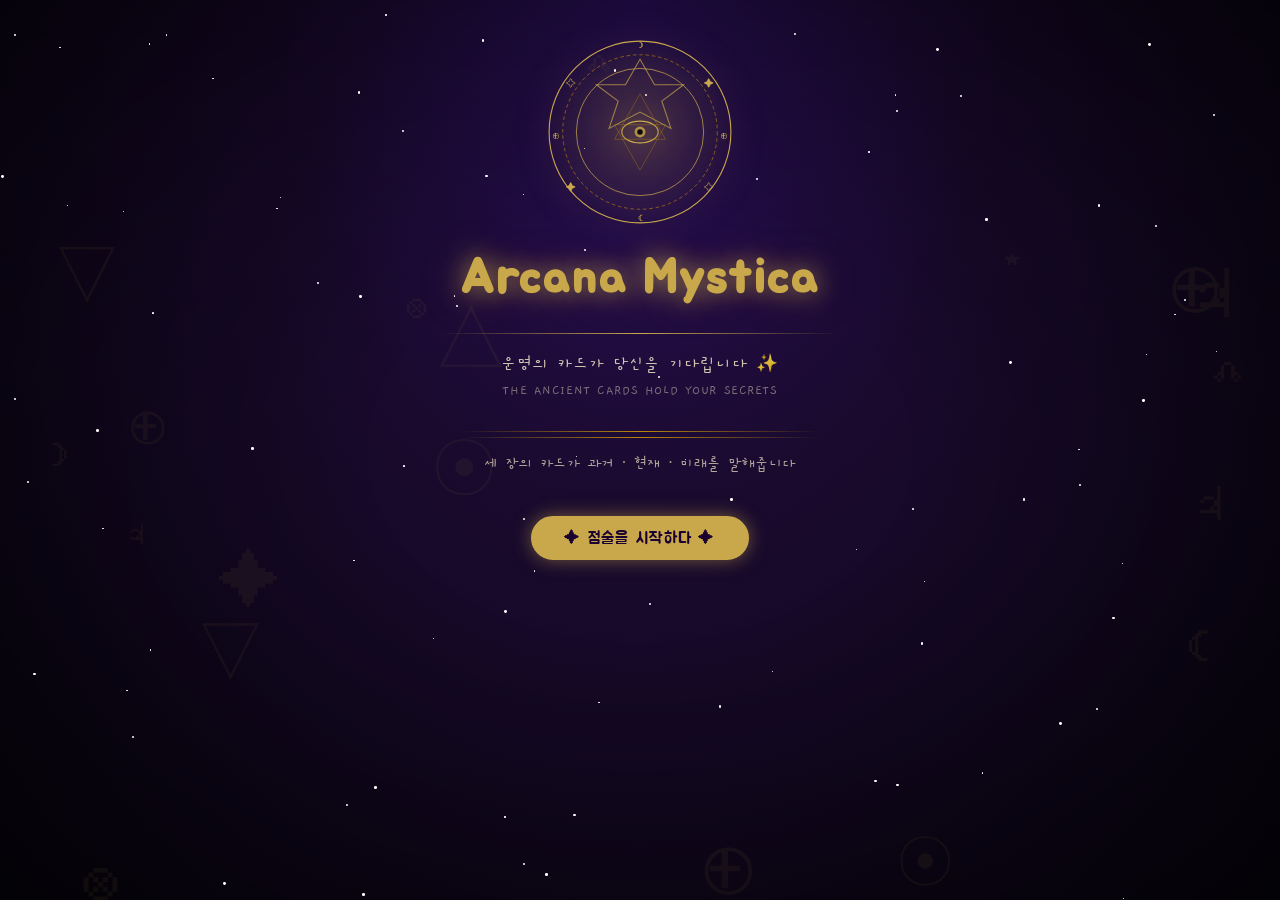
==== index.html @ 0217a892 "Add files via upload" ====
<!DOCTYPE html>
<html lang="ko">
<head>
<meta charset="UTF-8">
<meta name="viewport" content="width=device-width, initial-scale=1.0">
<title>Arcana Mystica — 타로 점</title>
<link rel="icon" href="data:image/svg+xml,<svg xmlns='http://www.w3.org/2000/svg' viewBox='0 0 100 100'><text y='.9em' font-size='90'>🔮</text></svg>">
<link rel="preconnect" href="https://fonts.googleapis.com">
<link rel="preconnect" href="https://fonts.gstatic.com" crossorigin>
<link href="https://fonts.googleapis.com/css2?family=Jua&family=Gaegu:wght@400;700&display=swap" rel="stylesheet">
<link rel="stylesheet" href="style.css">
</head>
<body>
<div id="starsLayer"></div>
<div id="bgSyms"></div>

<div id="tarotApp">

  <!-- SCREEN 1: 인트로 -->
  <div class="tarot-screen tarot-active" id="screen1">
    <svg class="occult-ring" viewBox="0 0 220 220" xmlns="http://www.w3.org/2000/svg" aria-hidden="true">
      <defs>
        <radialGradient id="rg1" cx="50%" cy="50%" r="50%">
          <stop offset="0%" stop-color="#c9a84c" stop-opacity="0.15"/>
          <stop offset="100%" stop-color="#c9a84c" stop-opacity="0"/>
        </radialGradient>
      </defs>
      <circle cx="110" cy="110" r="100" fill="url(#rg1)" stroke="#c9a84c" stroke-width="1.2"/>
      <circle cx="110" cy="110" r="85" fill="none" stroke="#b8860b" stroke-width="0.7" stroke-dasharray="4 3"/>
      <circle cx="110" cy="110" r="70" fill="none" stroke="#c9a84c" stroke-width="0.8"/>
      <polygon points="110,30 126,58 158,58 134,76 144,106 110,88 76,106 86,76 62,58 94,58" fill="none" stroke="#c9a84c" stroke-width="1.2" opacity="0.7"/>
      <g font-size="11" fill="#c9a84c" font-family="serif" text-anchor="middle">
        <text x="110" y="18">☽</text><text x="186" y="60">✦</text>
        <text x="202" y="118">⊕</text><text x="186" y="175">✧</text>
        <text x="110" y="208">☾</text><text x="34" y="175">✦</text>
        <text x="18" y="118">⊕</text><text x="34" y="60">✧</text>
      </g>
      <ellipse cx="110" cy="110" rx="20" ry="12" fill="none" stroke="#c9a84c" stroke-width="1.2"/>
      <circle cx="110" cy="110" r="6" fill="#c9a84c" opacity="0.8"/>
      <circle cx="110" cy="110" r="3" fill="#0a0612"/>
      <polygon points="110,68 138,118 82,118" fill="none" stroke="#b8860b" stroke-width="0.8" opacity="0.5"/>
      <polygon points="110,152 82,102 138,102" fill="none" stroke="#b8860b" stroke-width="0.8" opacity="0.5"/>
    </svg>
    <h1 class="tarot-title">Arcana Mystica</h1>
    <div class="tarot-divider"></div>
    <p class="tarot-subtitle">운명의 카드가 당신을 기다립니다 ✨</p>
    <p class="tarot-subtitle tarot-sub2">THE ANCIENT CARDS HOLD YOUR SECRETS</p>
    <div class="tarot-divider-dbl"><span></span><span></span></div>
    <p class="tarot-guide">세 장의 카드가 과거 · 현재 · 미래를 말해줍니다</p>
    <div class="tarot-btns">
      <button class="tarot-btn tarot-btn-gold" id="btnStart">✦ 점술을 시작하다 ✦</button>
    </div>
  </div>

  <!-- SCREEN 2: 카드 선택 -->
  <div class="tarot-screen" id="screen2">
    <h2 class="tarot-h2">🃏 카드를 선택하세요</h2>
    <div class="tarot-divider"></div>
    <div class="pick-status" id="pickStatus">
      <span class="pick-dot" id="dot1"></span>
      <span class="pick-label" id="pickLabel">첫 번째 카드를 고르세요 — 과거</span>
      <span class="pick-dot" id="dot2"></span>
      <span class="pick-dot" id="dot3"></span>
    </div>
    <p class="tarot-guide">고요히 마음을 가라앉히고 — 당신의 손길이 닿는 카드가 운명입니다</p>
    <div id="cardsGrid"></div>
    <div class="tarot-btns">
      <button class="tarot-btn tarot-btn-white tarot-btn-sm" id="btnBack2">← 처음으로</button>
      <button class="tarot-btn tarot-btn-white tarot-btn-sm" id="btnReshuffle">🔀 다시 섞기</button>
    </div>
  </div>

  <!-- SCREEN 3: 결과 -->
  <div class="tarot-screen" id="screen3">
    <h2 class="tarot-h2">🌟 당신의 운세</h2>
    <div class="tarot-divider"></div>
    <div id="threeResults"></div>
    <div class="tarot-btns">
      <button class="tarot-btn tarot-btn-gold tarot-btn-sm" id="btnAgain">✦ 다시 뽑기</button>
      <button class="tarot-btn tarot-btn-white tarot-btn-sm" id="btnBack3">← 처음으로</button>
    </div>
  </div>

</div>

<script src="script.js"></script>
</body>
</html>
---- style.css ----
/* ===== RESET ===== */
*, *::before, *::after { margin: 0; padding: 0; box-sizing: border-box; }

/* ===== ROOT ===== */
:root {
  --t-gold: #c9a84c;
  --t-gold-dark: #b8860b;
  --t-gold-light: #e8c060;
  --t-cream: #f5e6c8;
  --t-bg-deep: #0a0612;
  --t-bg-mid: #1a0a2e;
  --t-purple-card: #1e0840;
}

/* ===== BODY ===== */
html, body {
  min-height: 100%;
  overflow-x: hidden;
}
body {
  background: radial-gradient(ellipse at 50% 0%, #2d1060 0%, #1a0a2e 40%, #0a0612 100%);
  background-attachment: fixed;
  font-family: 'Gaegu', cursive;
  color: var(--t-cream);
  position: relative;
}
body::before {
  content: '';
  position: fixed;
  inset: 0;
  pointer-events: none;
  z-index: 0;
  background: radial-gradient(ellipse at 50% 50%, transparent 30%, rgba(0,0,0,0.65) 100%);
}

/* ===== STARS ===== */
#starsLayer {
  position: fixed;
  inset: 0;
  pointer-events: none;
  z-index: 1;
  overflow: hidden;
}
.t-star {
  position: absolute;
  background: #ffffff;
  border-radius: 50%;
  animation: tTwinkle var(--d, 3s) var(--del, 0s) infinite ease-in-out;
}
@keyframes tTwinkle {
  0%, 100% { opacity: var(--min, 0.1); transform: scale(1); }
  50%       { opacity: var(--max, 0.9); transform: scale(1.4); }
}

/* ===== BG SYMBOLS ===== */
#bgSyms {
  position: fixed;
  inset: 0;
  pointer-events: none;
  z-index: 1;
  overflow: hidden;
  opacity: 0.06;
}
.t-bgsym {
  position: absolute;
  color: var(--t-gold);
  animation: tDrift var(--dur, 4s) ease-in-out infinite alternate;
}
@keyframes tDrift {
  0%   { transform: translateY(0); }
  100% { transform: translateY(-10px); }
}

/* ===== APP WRAPPER ===== */
#tarotApp {
  position: relative;
  z-index: 2;
  min-height: 100vh;
  display: flex;
  flex-direction: column;
  align-items: center;
  justify-content: flex-start;
  padding: 2rem 1rem 3rem;
}

/* ===== SCREENS ===== */
.tarot-screen {
  display: none;
  flex-direction: column;
  align-items: center;
  width: 100%;
  max-width: 900px;
  animation: tFadeUp 0.7s ease forwards;
}
.tarot-active {
  display: flex !important;
}
@keyframes tFadeUp {
  from { opacity: 0; transform: translateY(28px); }
  to   { opacity: 1; transform: translateY(0); }
}

/* ===== DIVIDERS ===== */
.tarot-divider {
  width: min(400px, 80%);
  height: 1px;
  background: linear-gradient(90deg, transparent, var(--t-gold), transparent);
  margin: 1.2rem auto;
  border: none;
  display: block;
}
.tarot-divider-dbl {
  display: flex;
  flex-direction: column;
  gap: 5px;
  margin: 1rem auto;
  width: min(360px, 80%);
}
.tarot-divider-dbl span {
  display: block;
  height: 1px;
  background: linear-gradient(90deg, transparent, var(--t-gold-dark), transparent);
}

/* ===== OCCULT RING ===== */
.occult-ring {
  width: clamp(140px, 22vw, 200px);
  height: clamp(140px, 22vw, 200px);
  animation: tSpin 20s linear infinite;
  filter: drop-shadow(0 0 16px rgba(201,168,76,0.6));
  margin-bottom: 1.2rem;
}
@keyframes tSpin {
  from { transform: rotate(0deg); }
  to   { transform: rotate(360deg); }
}

/* ===== TYPOGRAPHY ===== */
.tarot-title {
  font-family: 'Jua', sans-serif;
  font-size: clamp(1.8rem, 5.5vw, 3rem);
  color: var(--t-gold);
  text-align: center;
  letter-spacing: 0.04em;
  text-shadow: 0 0 25px rgba(201,168,76,0.7), 0 0 50px rgba(201,168,76,0.3);
  line-height: 1.2;
  margin-bottom: 0.3rem;
}
.tarot-h2 {
  font-family: 'Jua', sans-serif;
  font-size: clamp(1.1rem, 3.5vw, 1.6rem);
  color: var(--t-gold);
  text-align: center;
  letter-spacing: 0.06em;
  text-shadow: 0 0 15px rgba(201,168,76,0.5);
  margin-bottom: 0.8rem;
}
.tarot-subtitle {
  font-family: 'Gaegu', cursive;
  font-size: clamp(0.9rem, 2.8vw, 1.1rem);
  color: var(--t-cream);
  opacity: 0.85;
  text-align: center;
  letter-spacing: 0.04em;
  margin-bottom: 0.4rem;
}
.tarot-sub2 {
  opacity: 0.45;
  font-size: clamp(0.75rem, 2vw, 0.9rem);
  margin-bottom: 1rem;
}
.tarot-guide {
  font-family: 'Gaegu', cursive;
  font-size: clamp(0.85rem, 2.4vw, 1rem);
  color: var(--t-cream);
  opacity: 0.7;
  text-align: center;
  letter-spacing: 0.03em;
  margin-bottom: 1rem;
}

/* ===== BUTTONS ===== */
.tarot-btns {
  display: flex;
  flex-wrap: wrap;
  justify-content: center;
  gap: 0.6rem;
  margin-top: 1.6rem;
}
.tarot-btn {
  display: inline-block;
  padding: 0.65em 2em;
  font-family: 'Jua', sans-serif;
  font-size: clamp(0.82rem, 2.3vw, 0.98rem);
  letter-spacing: 0.08em;
  cursor: pointer;
  border-radius: 40px;
  transition: all 0.25s ease;
  border: 2px solid var(--t-gold);
  text-decoration: none;
  -webkit-appearance: none;
  appearance: none;
}
.tarot-btn-gold {
  background: var(--t-gold);
  color: #1a0030;
  box-shadow: 0 0 18px rgba(201,168,76,0.5);
}
.tarot-btn-gold:hover {
  background: var(--t-gold-light);
  border-color: var(--t-gold-light);
  box-shadow: 0 0 30px rgba(201,168,76,0.8);
  transform: translateY(-2px);
}
.tarot-btn-white {
  background: rgba(255,255,255,0.92);
  color: #3a1060;
  border-color: rgba(255,255,255,0.8);
  box-shadow: 0 2px 12px rgba(0,0,0,0.35);
}
.tarot-btn-white:hover {
  background: #ffffff;
  border-color: var(--t-gold);
  box-shadow: 0 0 20px rgba(201,168,76,0.4);
  transform: translateY(-2px);
}
.tarot-btn:active { transform: translateY(0) scale(0.97); }
.tarot-btn-sm { padding: 0.5em 1.6em; font-size: clamp(0.76rem, 2vw, 0.88rem); }

/* ===== PICK STATUS ===== */
.pick-status {
  display: flex;
  align-items: center;
  gap: 10px;
  margin-bottom: 0.5rem;
  background: rgba(201,168,76,0.1);
  border: 1px solid rgba(201,168,76,0.3);
  border-radius: 30px;
  padding: 0.5em 1.4em;
  flex-wrap: wrap;
  justify-content: center;
}
.pick-dot {
  width: 14px;
  height: 14px;
  border-radius: 50%;
  border: 2px solid var(--t-gold-dark);
  background: transparent;
  transition: all 0.3s;
  display: inline-block;
  flex-shrink: 0;
}
.pick-dot.filled {
  background: var(--t-gold);
  border-color: var(--t-gold);
  box-shadow: 0 0 8px rgba(201,168,76,0.7);
}
.pick-label {
  font-family: 'Jua', sans-serif;
  font-size: clamp(0.78rem, 2.2vw, 0.92rem);
  color: var(--t-gold);
  letter-spacing: 0.05em;
  text-align: center;
}

/* ===== CARDS GRID ===== */
#cardsGrid {
  display: grid;
  grid-template-columns: repeat(auto-fill, minmax(clamp(70px, 10.5vw, 92px), 1fr));
  gap: clamp(8px, 1.3vw, 13px);
  width: 100%;
  max-width: 820px;
  margin: 0.5rem auto 0;
}
.t-card-wrap {
  perspective: 800px;
  cursor: pointer;
  position: relative;
}
.t-card-wrap.t-selected { cursor: default; }
.t-card-inner {
  position: relative;
  width: 100%;
  padding-top: 160%;
  transform-style: preserve-3d;
  transition: transform 0.75s cubic-bezier(0.4,0,0.2,1);
}
.t-card-wrap:not(.t-selected):hover .t-card-inner {
  transform: translateY(-6px);
}
.t-card-wrap.t-flipped .t-card-inner {
  transform: rotateY(180deg) translateY(-4px);
}
.t-card-face {
  position: absolute;
  inset: 0;
  backface-visibility: hidden;
  -webkit-backface-visibility: hidden;
  border-radius: 8px;
  display: flex;
  flex-direction: column;
  align-items: center;
  justify-content: center;
  padding: 6px;
}
.t-card-back {
  background: linear-gradient(135deg, #1e0840, #2d0a5e);
  border: 1.5px solid var(--t-gold-dark);
  box-shadow: inset 0 0 16px rgba(201,168,76,0.12);
}
.t-card-wrap:not(.t-selected):hover .t-card-back {
  box-shadow: inset 0 0 16px rgba(201,168,76,0.12), 0 0 18px rgba(201,168,76,0.4);
}
.t-card-front {
  background: linear-gradient(160deg, #120030, #0a0612);
  border: 1.5px solid var(--t-gold);
  transform: rotateY(180deg);
  box-shadow: 0 0 18px rgba(201,168,76,0.3);
}
.t-card-name {
  font-family: 'Jua', sans-serif;
  font-size: clamp(0.42rem, 1.05vw, 0.58rem);
  color: var(--t-gold);
  text-align: center;
  line-height: 1.3;
  margin-top: 4px;
}
.t-card-icon {
  font-size: clamp(1.1rem, 2.7vw, 1.6rem);
  line-height: 1;
  margin-bottom: 2px;
}
.t-card-rev {
  font-size: clamp(0.34rem, 0.85vw, 0.48rem);
  color: var(--t-gold-dark);
  letter-spacing: 0.06em;
  font-family: 'Gaegu', cursive;
}
.t-card-badge {
  position: absolute;
  top: -8px;
  right: -8px;
  width: 22px;
  height: 22px;
  border-radius: 50%;
  background: var(--t-gold);
  color: #1a0030;
  font-family: 'Jua', sans-serif;
  font-size: 0.7rem;
  display: flex;
  align-items: center;
  justify-content: center;
  z-index: 10;
  box-shadow: 0 0 8px rgba(201,168,76,0.8);
}

/* ===== THREE RESULTS ===== */
#threeResults {
  display: grid;
  grid-template-columns: repeat(auto-fit, minmax(min(260px, 88vw), 1fr));
  gap: 1.2rem;
  width: 100%;
  max-width: 880px;
}
.t-result-card {
  background: linear-gradient(160deg, #1a0840, #0d0520);
  border: 1.5px solid var(--t-gold);
  border-radius: 14px;
  padding: clamp(1.2rem, 3.5vw, 1.8rem);
  text-align: center;
  box-shadow: 0 0 30px rgba(201,168,76,0.18), 0 0 60px rgba(201,168,76,0.07);
}
.t-result-position {
  font-family: 'Jua', sans-serif;
  font-size: clamp(0.7rem, 1.8vw, 0.82rem);
  color: var(--t-gold-dark);
  letter-spacing: 0.15em;
  margin-bottom: 0.5rem;
  padding-bottom: 0.4rem;
  border-bottom: 1px solid rgba(201,168,76,0.2);
}
.t-result-icon {
  font-size: clamp(2.4rem, 6vw, 3.2rem);
  margin: 0.5rem 0 0.3rem;
  filter: drop-shadow(0 0 10px rgba(201,168,76,0.6));
  display: block;
}
.t-result-title {
  font-family: 'Jua', sans-serif;
  font-size: clamp(1.1rem, 3.5vw, 1.5rem);
  color: var(--t-gold);
  text-shadow: 0 0 16px rgba(201,168,76,0.5);
  margin-bottom: 0.2rem;
  letter-spacing: 0.05em;
}
.t-result-en {
  font-family: 'Gaegu', cursive;
  font-size: clamp(0.68rem, 1.8vw, 0.8rem);
  letter-spacing: 0.12em;
  color: var(--t-gold-dark);
  margin-bottom: 0.25rem;
}
.t-result-dir {
  font-family: 'Gaegu', cursive;
  font-size: clamp(0.72rem, 1.9vw, 0.85rem);
  color: var(--t-cream);
  opacity: 0.75;
  margin-bottom: 0.6rem;
}
.t-keywords {
  display: flex;
  flex-wrap: wrap;
  gap: 6px;
  justify-content: center;
  margin: 0.6rem 0;
}
.t-kw {
  border: 1.5px solid var(--t-gold-dark);
  color: var(--t-gold);
  padding: 0.22em 0.75em;
  font-family: 'Jua', sans-serif;
  font-size: clamp(0.6rem, 1.6vw, 0.72rem);
  letter-spacing: 0.08em;
  border-radius: 20px;
  background: rgba(201,168,76,0.1);
}
.t-reading {
  font-family: 'Gaegu', cursive;
  font-size: clamp(0.85rem, 2.2vw, 0.95rem);
  color: var(--t-cream);
  line-height: 1.9;
  opacity: 0.9;
  text-align: left;
  margin-top: 0.7rem;
}

/* ===== RESPONSIVE ===== */
@media (max-width: 600px) {
  #threeResults { grid-template-columns: 1fr; }
  #cardsGrid { grid-template-columns: repeat(auto-fill, minmax(66px, 1fr)); }
}
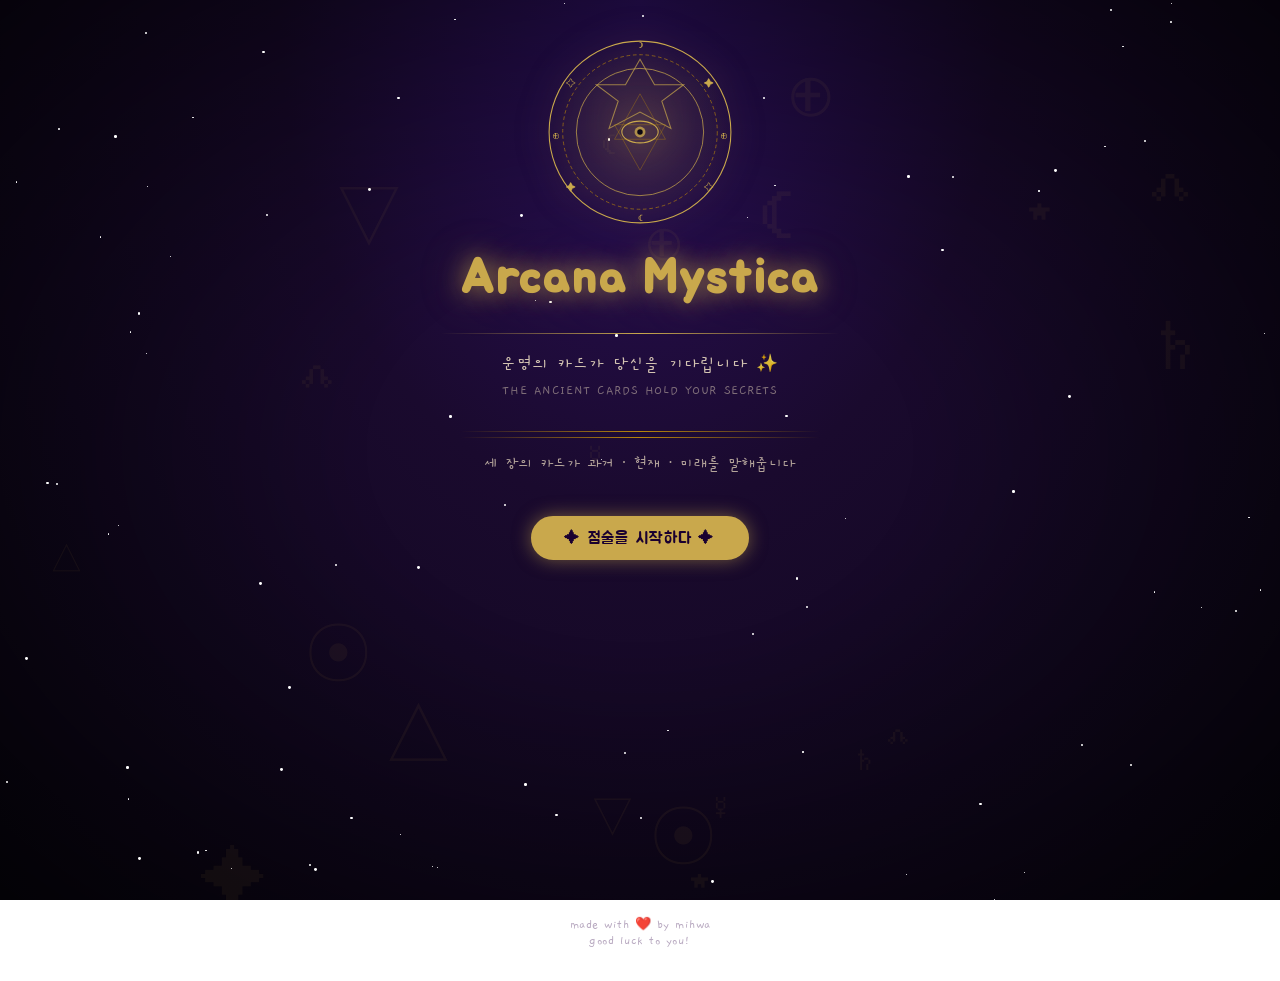
==== commit 7af6b833: "Update index.html" ====
--- a/index.html
+++ b/index.html
@@ -83,6 +83,21 @@
 
 </div>
 
+ <!-- 푸터 -->
+  <footer style="
+    position: relative;
+    z-index: 1;
+    text-align: center;
+    padding: 16px 20px 32px;
+    font-size: 0.82rem;
+    color: #B8A9C0;
+    letter-spacing: 0.5px;
+  ">
+    made with ❤️ by mihwa<br/>
+    good luck to you!
+  </footer> 
+  
+
 <script src="script.js"></script>
 </body>
 </html>
